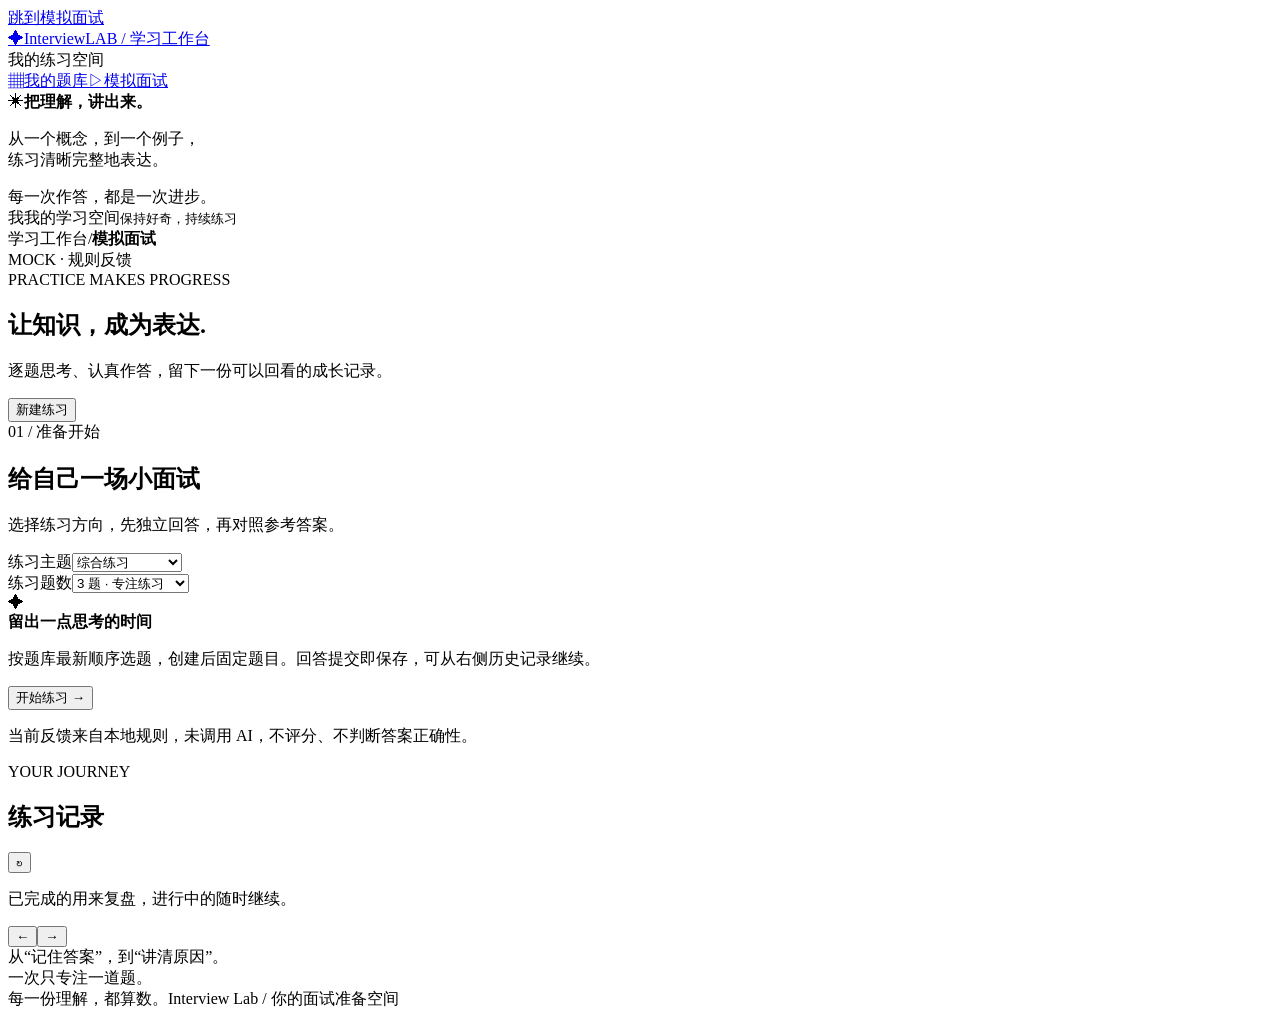
==== src/main/resources/static/interview.html @ 7c64224d "feat: add mock interview workflow with persistent history" ====
<!doctype html>
<html lang="zh-CN">
<head>
  <meta charset="UTF-8">
  <meta name="viewport" content="width=device-width, initial-scale=1">
  <title>模拟面试 · Interview Lab</title>
  <link rel="icon" href="data:image/svg+xml,%3Csvg xmlns='http://www.w3.org/2000/svg' viewBox='0 0 40 40'%3E%3Crect width='40' height='40' rx='12' fill='%23564ad5'/%3E%3Cpath d='M12 12h16v12H18l-6 5z' fill='white'/%3E%3C/svg%3E">
  <link rel="stylesheet" href="/styles.css">
  <link rel="stylesheet" href="/interview.css">
  <script src="/interview.js" defer></script>
</head>
<body>
  <a class="skip-link" href="#main">跳到模拟面试</a>
  <aside class="sidebar" aria-label="学习导航">
    <a class="brand" href="/"><span class="brand-mark" aria-hidden="true">✦</span><span>Interview<span class="brand-sub">LAB / 学习工作台</span></span></a>
    <div class="sidebar-heading">我的练习空间</div>
    <nav class="topic-nav"><a class="nav-item" href="/"><span class="nav-icon" aria-hidden="true">▦</span>我的题库</a><a class="nav-item active" href="/interview.html" aria-current="page"><span class="nav-icon" aria-hidden="true">▷</span>模拟面试</a></nav>
    <div class="sidebar-note"><span class="note-symbol" aria-hidden="true">✳</span><strong>把理解，讲出来。</strong><p>从一个概念，到一个例子，<br>练习清晰完整地表达。</p><span class="note-line"></span><span class="note-footer">每一次作答，都是一次进步。</span></div>
    <div class="sidebar-footer"><span class="avatar">我</span><span>我的学习空间<small>保持好奇，持续练习</small></span></div>
  </aside>
  <div class="workspace">
    <header class="topbar"><div class="breadcrumb">学习工作台<span>/</span><strong>模拟面试</strong></div><span class="mock-badge">MOCK · 规则反馈</span></header>
    <main id="main">
      <section class="page-heading"><div><div class="eyebrow">PRACTICE MAKES PROGRESS</div><h1>让知识，成为表达<span class="heading-dot">.</span></h1><p>逐题思考、认真作答，留下一份可以回看的成长记录。</p></div><button id="new-session" class="button secondary" type="button">新建练习</button></section>
      <div class="practice-grid">
        <section class="practice-panel" aria-label="面试练习">
          <div id="practice-error" class="form-error" role="alert" hidden></div>
          <div id="practice-loading" class="practice-loading" role="status" hidden>正在读取面试记录…</div>
          <form id="setup-form">
            <div class="practice-kicker">01 / 准备开始</div><h2>给自己一场小面试</h2><p class="section-description">选择练习方向，先独立回答，再对照参考答案。</p>
            <div class="form-row"><div><label class="field-label" for="practice-topic">练习主题</label><select id="practice-topic"><option value="">综合练习</option><option value="JAVA">Java 基础</option><option value="MYSQL">MySQL 数据库</option><option value="REDIS">Redis 缓存</option><option value="AGENT">AI Agent</option></select></div><div><label class="field-label" for="practice-count">练习题数</label><select id="practice-count"><option value="1">1 题 · 热身</option><option value="2">2 题 · 小练习</option><option value="3" selected>3 题 · 专注练习</option><option value="5">5 题 · 挑战</option><option value="10">10 题 · 深入练习</option></select></div></div>
            <div class="practice-explainer"><span aria-hidden="true">✦</span><div><strong>留出一点思考的时间</strong><p>按题库最新顺序选题，创建后固定题目。回答提交即保存，可从右侧历史记录继续。</p></div></div>
            <button id="start-session" class="button primary" type="submit">开始练习 <span aria-hidden="true">→</span></button>
            <p class="mock-note">当前反馈来自本地规则，未调用 AI，不评分、不判断答案正确性。</p>
          </form>
          <section id="session-panel" hidden>
            <div class="session-meta"><span id="session-label" class="practice-kicker"></span><span id="session-status" class="session-state"></span></div>
            <div class="progress-line"><span id="progress-label"></span><span id="progress-percent"></span></div><progress id="session-progress" max="100" value="0" aria-label="面试完成进度"></progress>
            <nav id="turn-nav" class="turn-nav" aria-label="面试题目"></nav>
            <div id="turn-meta" class="turn-meta"></div><h2 id="turn-title" class="turn-title" tabindex="-1"></h2>
            <form id="answer-form"><label class="field-label" for="practice-answer">你的回答<span>先想清楚，再写下来</span></label><textarea id="practice-answer" rows="8" maxlength="10000" required placeholder="可以从三个角度展开：是什么、为什么、如何在项目中使用……"></textarea><div class="field-meta"><span>提交后保存；未提交的草稿刷新后会丢失。</span><span id="practice-answer-count">0 / 10000</span></div><button id="submit-answer" class="button primary" type="submit">提交回答 <span aria-hidden="true">↗</span></button></form>
            <div id="review-panel" hidden><div class="review-block"><h3>我的回答</h3><p id="saved-answer"></p></div><div class="review-block feedback-block"><div class="feedback-heading"><h3>表达与复盘建议</h3><span class="mock-badge">MOCK</span></div><p id="saved-feedback"></p></div><details class="reference-block"><summary>展开参考答案，对照复盘</summary><p id="saved-reference"></p></details><div class="review-actions"><span id="completion-note"></span><button id="next-turn" class="button primary" type="button">继续下一题 →</button></div></div>
          </section>
        </section>
        <aside class="history-panel" aria-labelledby="history-heading"><div class="history-heading"><div><span class="eyebrow">YOUR JOURNEY</span><h2 id="history-heading">练习记录</h2></div><button id="refresh-history" class="page-button" type="button" aria-label="刷新练习记录">↻</button></div><p class="history-description">已完成的用来复盘，进行中的随时继续。</p><div id="history-error" class="form-error" role="alert" hidden></div><div id="history-list" aria-live="polite"></div><div class="history-pagination"><button id="history-prev" class="page-button" type="button" aria-label="上一页记录">←</button><span id="history-page"></span><button id="history-next" class="page-button" type="button" aria-label="下一页记录">→</button></div><div class="history-tip">从“记住答案”，到“讲清原因”。<br>一次只专注一道题。</div></aside>
      </div>
      <footer class="page-footer"><span>每一份理解，都算数。</span><span>Interview Lab / 你的面试准备空间</span></footer>
    </main>
  </div>
</body>
</html>
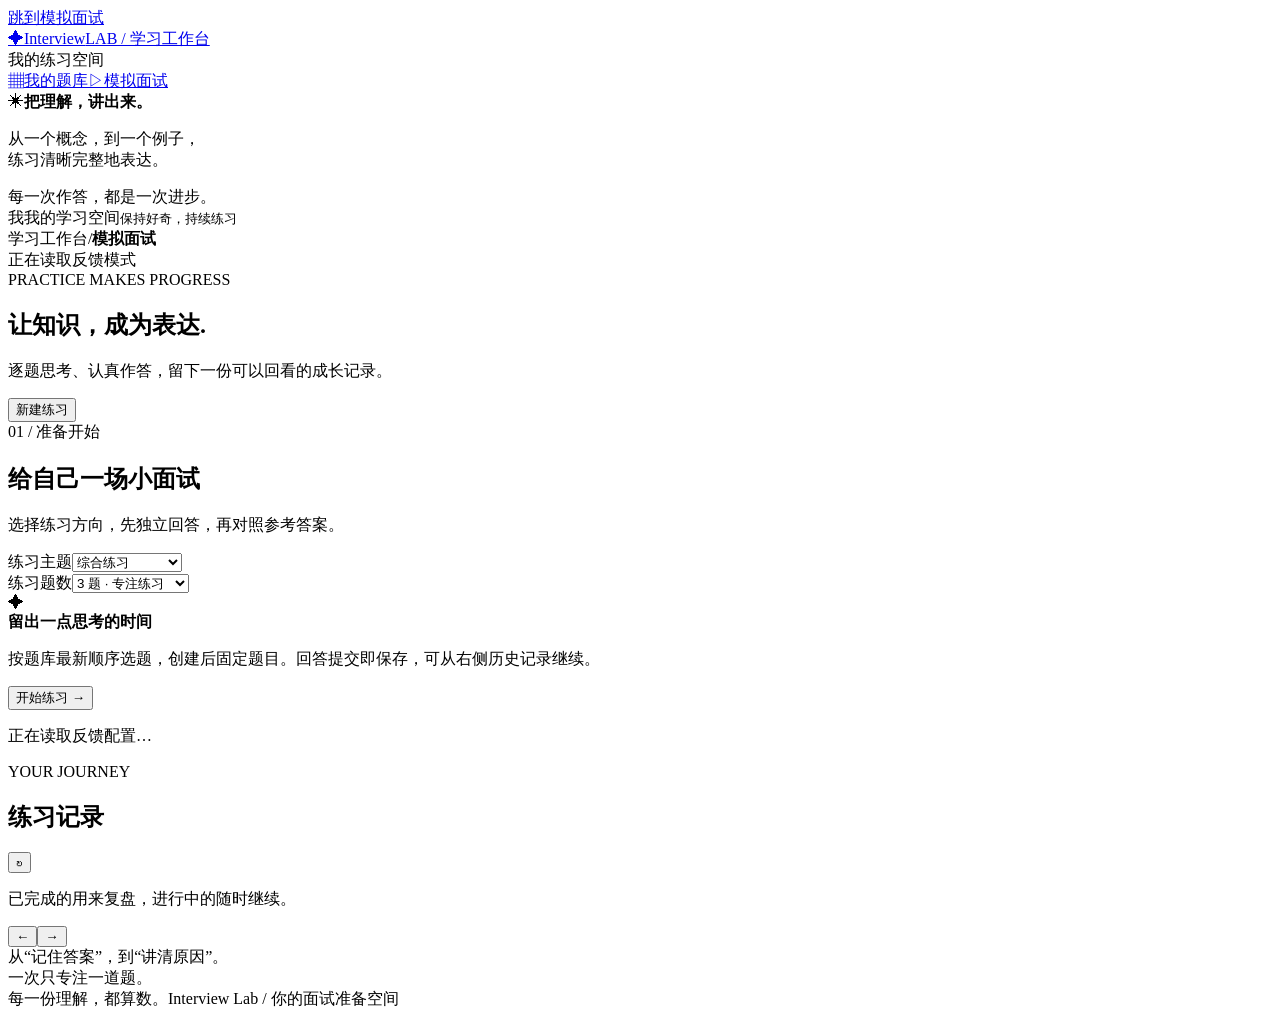
==== commit bd4ae957: "feat: add real AI feedback and persistent provider request limits" ====
--- a/src/main/resources/static/interview.html
+++ b/src/main/resources/static/interview.html
@@ -19,7 +19,7 @@
     <div class="sidebar-footer"><span class="avatar">我</span><span>我的学习空间<small>保持好奇，持续练习</small></span></div>
   </aside>
   <div class="workspace">
-    <header class="topbar"><div class="breadcrumb">学习工作台<span>/</span><strong>模拟面试</strong></div><span class="mock-badge">MOCK · 规则反馈</span></header>
+    <header class="topbar"><div class="breadcrumb">学习工作台<span>/</span><strong>模拟面试</strong></div><span id="ai-mode-label" class="mock-badge">正在读取反馈模式</span></header>
     <main id="main">
       <section class="page-heading"><div><div class="eyebrow">PRACTICE MAKES PROGRESS</div><h1>让知识，成为表达<span class="heading-dot">.</span></h1><p>逐题思考、认真作答，留下一份可以回看的成长记录。</p></div><button id="new-session" class="button secondary" type="button">新建练习</button></section>
       <div class="practice-grid">
@@ -31,7 +31,7 @@
             <div class="form-row"><div><label class="field-label" for="practice-topic">练习主题</label><select id="practice-topic"><option value="">综合练习</option><option value="JAVA">Java 基础</option><option value="MYSQL">MySQL 数据库</option><option value="REDIS">Redis 缓存</option><option value="AGENT">AI Agent</option></select></div><div><label class="field-label" for="practice-count">练习题数</label><select id="practice-count"><option value="1">1 题 · 热身</option><option value="2">2 题 · 小练习</option><option value="3" selected>3 题 · 专注练习</option><option value="5">5 题 · 挑战</option><option value="10">10 题 · 深入练习</option></select></div></div>
             <div class="practice-explainer"><span aria-hidden="true">✦</span><div><strong>留出一点思考的时间</strong><p>按题库最新顺序选题，创建后固定题目。回答提交即保存，可从右侧历史记录继续。</p></div></div>
             <button id="start-session" class="button primary" type="submit">开始练习 <span aria-hidden="true">→</span></button>
-            <p class="mock-note">当前反馈来自本地规则，未调用 AI，不评分、不判断答案正确性。</p>
+            <p id="ai-mode-note" class="mock-note">正在读取反馈配置…</p>
           </form>
           <section id="session-panel" hidden>
             <div class="session-meta"><span id="session-label" class="practice-kicker"></span><span id="session-status" class="session-state"></span></div>
@@ -39,7 +39,7 @@
             <nav id="turn-nav" class="turn-nav" aria-label="面试题目"></nav>
             <div id="turn-meta" class="turn-meta"></div><h2 id="turn-title" class="turn-title" tabindex="-1"></h2>
             <form id="answer-form"><label class="field-label" for="practice-answer">你的回答<span>先想清楚，再写下来</span></label><textarea id="practice-answer" rows="8" maxlength="10000" required placeholder="可以从三个角度展开：是什么、为什么、如何在项目中使用……"></textarea><div class="field-meta"><span>提交后保存；未提交的草稿刷新后会丢失。</span><span id="practice-answer-count">0 / 10000</span></div><button id="submit-answer" class="button primary" type="submit">提交回答 <span aria-hidden="true">↗</span></button></form>
-            <div id="review-panel" hidden><div class="review-block"><h3>我的回答</h3><p id="saved-answer"></p></div><div class="review-block feedback-block"><div class="feedback-heading"><h3>表达与复盘建议</h3><span class="mock-badge">MOCK</span></div><p id="saved-feedback"></p></div><details class="reference-block"><summary>展开参考答案，对照复盘</summary><p id="saved-reference"></p></details><div class="review-actions"><span id="completion-note"></span><button id="next-turn" class="button primary" type="button">继续下一题 →</button></div></div>
+            <div id="review-panel" hidden><div class="review-block"><h3>我的回答</h3><p id="saved-answer"></p></div><div class="review-block feedback-block"><div class="feedback-heading"><h3>表达与复盘建议</h3><span id="feedback-mode-label" class="mock-badge"></span></div><p id="saved-feedback"></p><button id="generate-feedback" class="button secondary" type="button" hidden>生成 AI 反馈</button><p id="feedback-hint" class="mock-note" role="status"></p></div><details class="reference-block"><summary>展开参考答案，对照复盘</summary><p id="saved-reference"></p></details><div class="review-actions"><span id="completion-note"></span><button id="next-turn" class="button primary" type="button">继续下一题 →</button></div></div>
           </section>
         </section>
         <aside class="history-panel" aria-labelledby="history-heading"><div class="history-heading"><div><span class="eyebrow">YOUR JOURNEY</span><h2 id="history-heading">练习记录</h2></div><button id="refresh-history" class="page-button" type="button" aria-label="刷新练习记录">↻</button></div><p class="history-description">已完成的用来复盘，进行中的随时继续。</p><div id="history-error" class="form-error" role="alert" hidden></div><div id="history-list" aria-live="polite"></div><div class="history-pagination"><button id="history-prev" class="page-button" type="button" aria-label="上一页记录">←</button><span id="history-page"></span><button id="history-next" class="page-button" type="button" aria-label="下一页记录">→</button></div><div class="history-tip">从“记住答案”，到“讲清原因”。<br>一次只专注一道题。</div></aside>
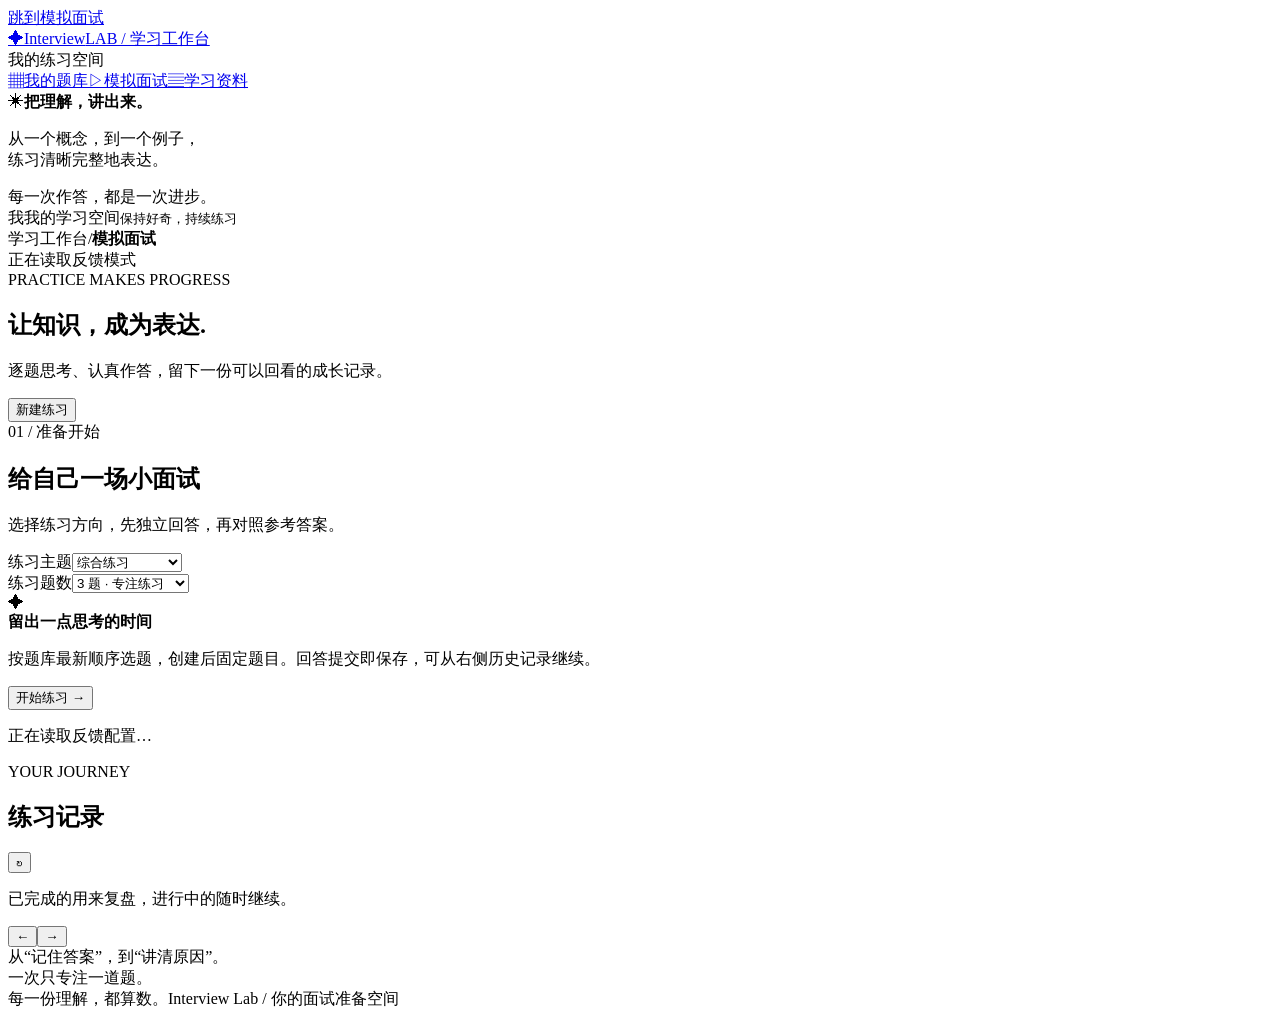
==== commit cf0e68f6: "feat: add persistent RAG knowledge library and cited feedback" ====
--- a/src/main/resources/static/interview.html
+++ b/src/main/resources/static/interview.html
@@ -14,7 +14,7 @@
   <aside class="sidebar" aria-label="学习导航">
     <a class="brand" href="/"><span class="brand-mark" aria-hidden="true">✦</span><span>Interview<span class="brand-sub">LAB / 学习工作台</span></span></a>
     <div class="sidebar-heading">我的练习空间</div>
-    <nav class="topic-nav"><a class="nav-item" href="/"><span class="nav-icon" aria-hidden="true">▦</span>我的题库</a><a class="nav-item active" href="/interview.html" aria-current="page"><span class="nav-icon" aria-hidden="true">▷</span>模拟面试</a></nav>
+    <nav class="topic-nav"><a class="nav-item" href="/"><span class="nav-icon" aria-hidden="true">▦</span>我的题库</a><a class="nav-item active" href="/interview.html" aria-current="page"><span class="nav-icon" aria-hidden="true">▷</span>模拟面试</a><a class="nav-item" href="/knowledge.html"><span class="nav-icon" aria-hidden="true">▤</span>学习资料</a></nav>
     <div class="sidebar-note"><span class="note-symbol" aria-hidden="true">✳</span><strong>把理解，讲出来。</strong><p>从一个概念，到一个例子，<br>练习清晰完整地表达。</p><span class="note-line"></span><span class="note-footer">每一次作答，都是一次进步。</span></div>
     <div class="sidebar-footer"><span class="avatar">我</span><span>我的学习空间<small>保持好奇，持续练习</small></span></div>
   </aside>
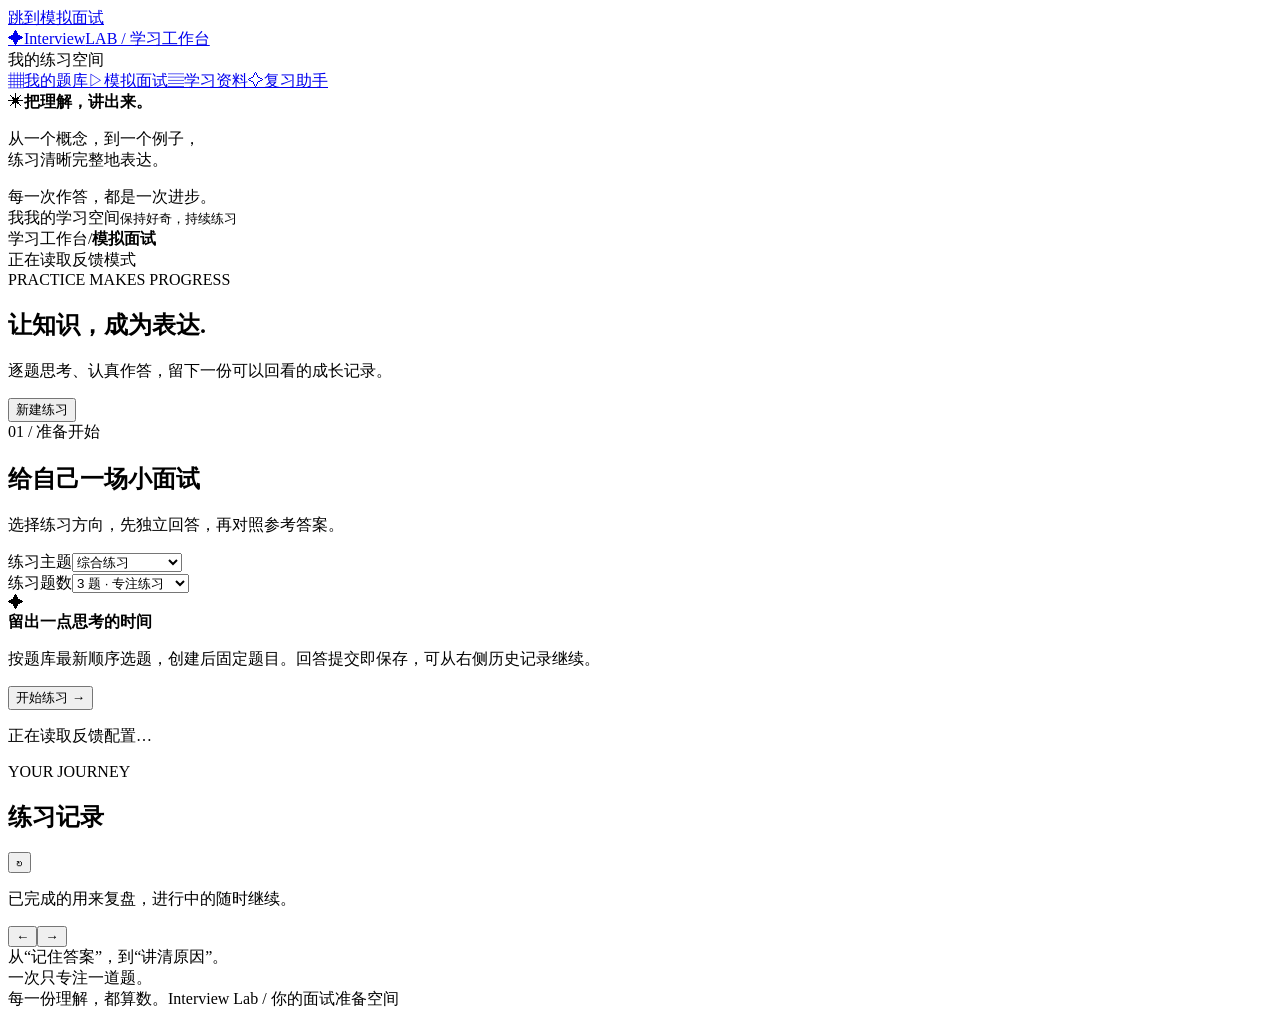
==== commit 850c7078: "feat: add bounded study agent with persisted tool traces" ====
--- a/src/main/resources/static/interview.html
+++ b/src/main/resources/static/interview.html
@@ -14,7 +14,7 @@
   <aside class="sidebar" aria-label="学习导航">
     <a class="brand" href="/"><span class="brand-mark" aria-hidden="true">✦</span><span>Interview<span class="brand-sub">LAB / 学习工作台</span></span></a>
     <div class="sidebar-heading">我的练习空间</div>
-    <nav class="topic-nav"><a class="nav-item" href="/"><span class="nav-icon" aria-hidden="true">▦</span>我的题库</a><a class="nav-item active" href="/interview.html" aria-current="page"><span class="nav-icon" aria-hidden="true">▷</span>模拟面试</a><a class="nav-item" href="/knowledge.html"><span class="nav-icon" aria-hidden="true">▤</span>学习资料</a></nav>
+    <nav class="topic-nav"><a class="nav-item" href="/"><span class="nav-icon" aria-hidden="true">▦</span>我的题库</a><a class="nav-item active" href="/interview.html" aria-current="page"><span class="nav-icon" aria-hidden="true">▷</span>模拟面试</a><a class="nav-item" href="/knowledge.html"><span class="nav-icon" aria-hidden="true">▤</span>学习资料</a><a class="nav-item" href="/agent.html"><span class="nav-icon" aria-hidden="true">✧</span>复习助手</a></nav>
     <div class="sidebar-note"><span class="note-symbol" aria-hidden="true">✳</span><strong>把理解，讲出来。</strong><p>从一个概念，到一个例子，<br>练习清晰完整地表达。</p><span class="note-line"></span><span class="note-footer">每一次作答，都是一次进步。</span></div>
     <div class="sidebar-footer"><span class="avatar">我</span><span>我的学习空间<small>保持好奇，持续练习</small></span></div>
   </aside>
